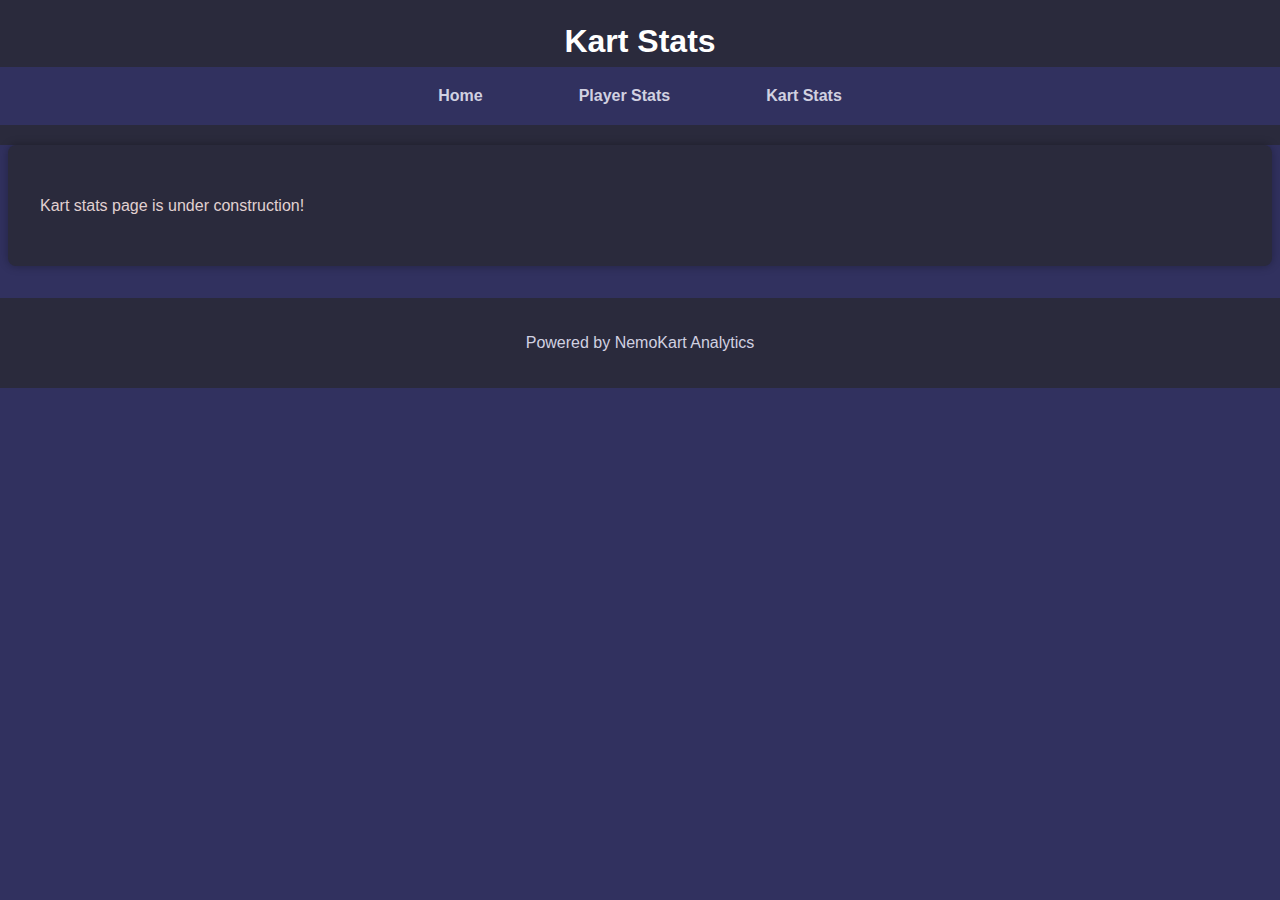
==== docs/kart_stats.html @ daa52da2 "added blank pages kart_stats, player_stats. added new styling with button headers. added responsive " ====
<!DOCTYPE html>
<html lang="en">
<head>
    <meta charset="UTF-8">
    <meta name="viewport" content="width=device-width, initial-scale=1.0">
    <title>Kart Stats - NemoKart Analysis</title>
    <link rel="stylesheet" href="assets/css/style.css">
</head>
<body>
    <header>
        <h1>Kart Stats</h1>
        <nav>
            <ul>
                <li><a href="index.html">Home</a></li>
                <li><a href="player_stats.html">Player Stats</a></li>
                <li><a href="kart_stats.html">Kart Stats</a></li>
            </ul>
        </nav>
    </header>

    <main>
        <p>Kart stats page is under construction!</p>
    </main>

    <footer>
        <p>Powered by NemoKart Analytics</p>
    </footer>
</body>
</html>
---- docs/assets/css/style.css ----
/* Body Styling */
body {
    font-family: Arial, sans-serif;
    margin: 0;
    padding: 0;
    line-height: 1.6;
    background-color: #31315f; /* Dark background */
    color: #e1d1d1; /* Subtle light text */
}

/* Header Styling */
header {
    background: #2a2a3c; /* Slightly lighter than the body */
    color: #fff;
    padding: 1rem 0;
    text-align: center;
    border-bottom: 4px solid #2a2a3c;
}

header h1 {
    margin: 0;
    font-size: 2rem;
}

header p {
    margin: 0.5rem 0;
}

/* Navigation Styling */
nav ul {
    display: flex;
    justify-content: center;
    background: #31315f; /* Slightly lighter bar background */
    padding: 1rem 0; /* Height of the bar */
    list-style: none;
    margin: 0;
}

nav ul li {
    margin: 0 1rem;
}

nav ul li a {
    color: #d1d1e1; /* Text color */
    text-decoration: none;
    font-weight: bold;
    padding: 1rem 2rem; /* Area for hover effect */
    border-radius: 5px;
    background-color: transparent; /* No background initially */
    transition: background-color 0.3s ease, color 0.3s ease; /* Smooth hover effect */
}

nav ul li a:hover {
    background-color: #0078d7; /* Blue background on hover */
    color: #fff; /* White text on hover for contrast */
}


/* Section Styling */
main {
    padding: 2rem;
    margin: 0 auto;
    max-width: 1200px;
    background: #2a2a3c; /* Matches header for consistency */
    box-shadow: 0 0 10px rgba(0, 0, 0, 0.3);
    border-radius: 8px;
}

/* Table Styling */
table {
    width: 55%; /* Default for larger screens */
    border-collapse: collapse;
    margin: 1rem 0;
    background-color: #1e1e2f;
}

/* Responsive Table Styling */
@media (max-width: 992px) {
    table {
        width: 75%; /* Medium-sized screens (between laptops and tablets) */
    }
}

/* Responsive Table Styling */
@media (max-width: 768px) {
    table {
        width: 90%; /* Make the table take more space on smaller screens */
    }
}

@media (max-width: 480px) {
    table {
        width: 100%; /* Full width on very small screens */
    }
}


table th, table td {
    border: 1px solid #444455; /* Subtle border for separation */
    padding: 0.75rem;
    text-align: center;
    color: #d1d1e1;
}

table th {
    background-color: #333344;
    color: #ffffff;
    font-weight: bold;
}

table tbody tr:nth-child(even) {
    background-color: #29293a; /* Alternate row color */
}

/* Dropdown Styling */
select {
    background-color: #29293a;
    color: #d1d1e1;
    border: 1px solid #444455;
    border-radius: 5px;
    padding: 0.5rem;
}

/* Footer Styling */
footer {
    text-align: center;
    padding: 1rem 0;
    background: #2a2a3c;
    color: #d1d1e1;
    margin-top: 2rem;
}
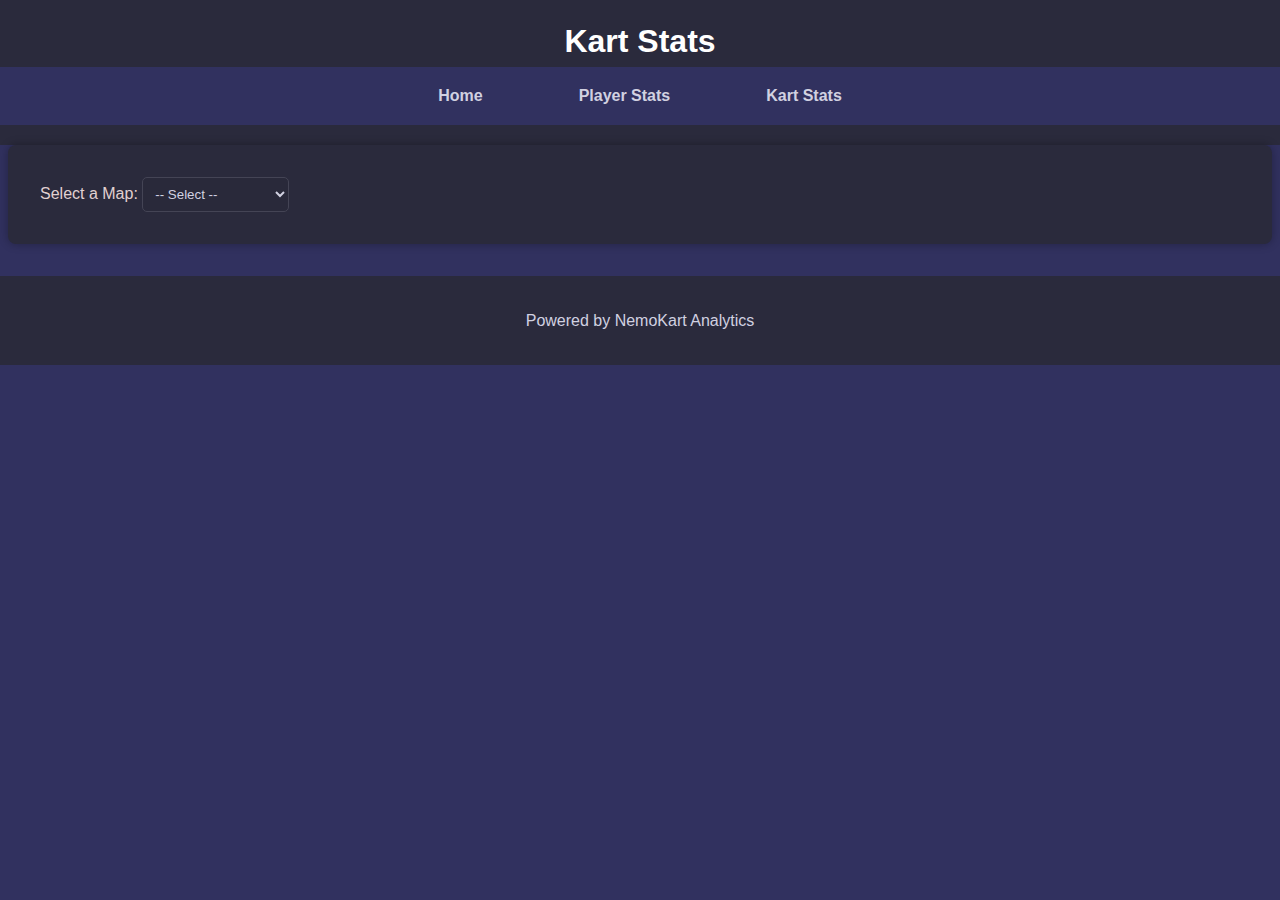
==== commit b27fe2b5: "finished adding plots" ====
--- a/docs/kart_stats.html
+++ b/docs/kart_stats.html
@@ -19,11 +19,21 @@
     </header>
 
     <main>
-        <p>Kart stats page is under construction!</p>
+        <div>
+            <label for="mapDropdown">Select a Map:</label>
+            <select id="mapDropdown">
+                <!-- Options will be populated dynamically -->
+            </select>
+        </div>
+        <div id="graphsContainer">
+            <!-- Graphs will be displayed here -->
+        </div>
     </main>
 
     <footer>
         <p>Powered by NemoKart Analytics</p>
     </footer>
+
+    <script src="assets/js/kart_stats.js"></script>
 </body>
 </html>
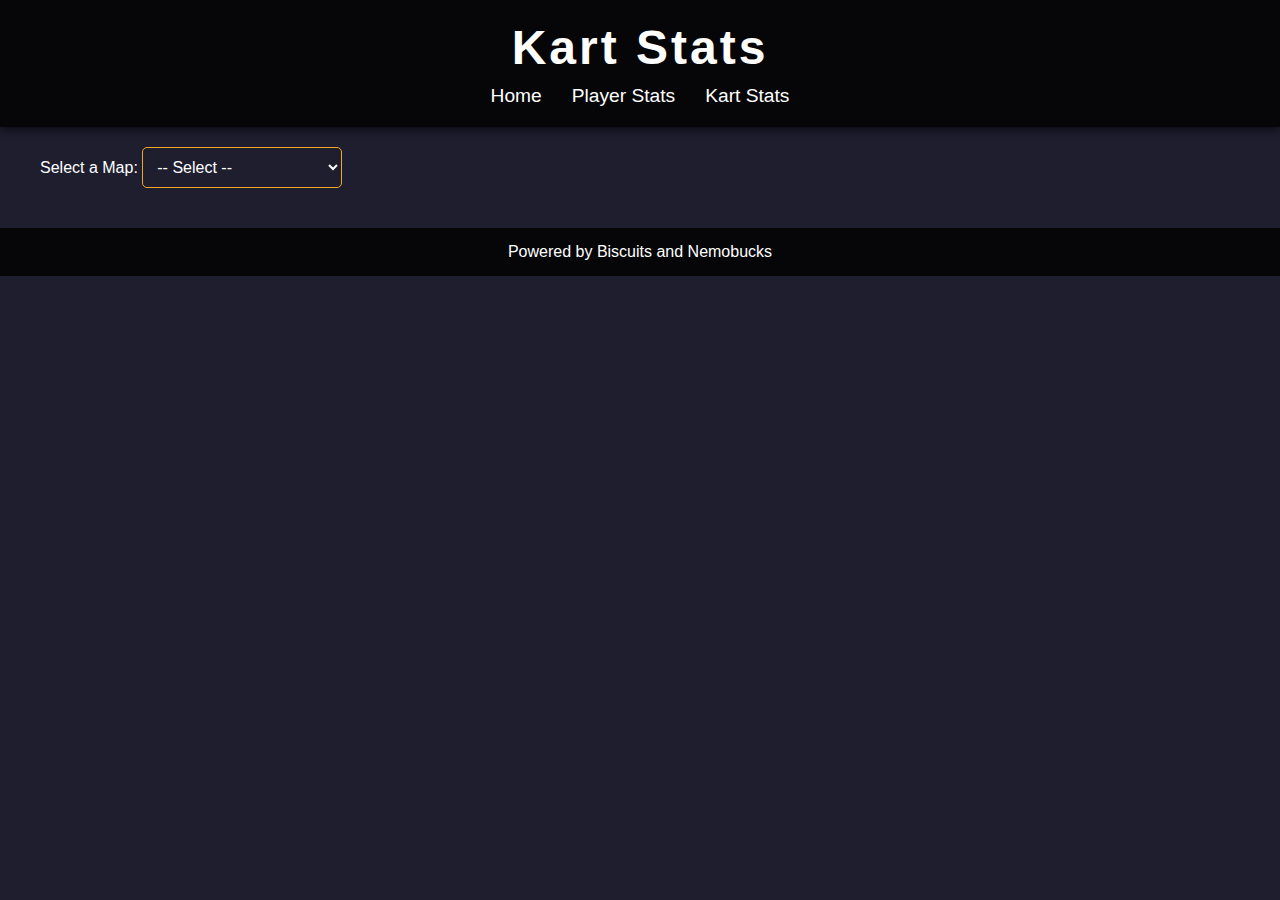
==== commit a76aa80e: "footer updated" ====
--- a/docs/kart_stats.html
+++ b/docs/kart_stats.html
@@ -31,7 +31,7 @@
     </main>
 
     <footer>
-        <p>Powered by NemoKart Analytics</p>
+        <p>Powered by Biscuits and Nemobucks</p>
     </footer>
 
     <script src="assets/js/kart_stats.js"></script>
--- a/docs/assets/css/style.css
+++ b/docs/assets/css/style.css
@@ -1,131 +1,137 @@
-/* Body Styling */
-body {
-    font-family: Arial, sans-serif;
+/* General Reset */
+body, h1, h2, h3, p, ul, li, a {
     margin: 0;
     padding: 0;
-    line-height: 1.6;
-    background-color: #31315f; /* Dark background */
-    color: #e1d1d1; /* Subtle light text */
+    box-sizing: border-box;
 }
 
-/* Header Styling */
+/* Background Video */
+body {
+    font-family: 'Arial', sans-serif;
+    color: white;
+    background-color: #1e1e2f;
+    overflow-x: hidden;
+}
+
+video#background-video {
+    position: fixed;
+    right: 0;
+    bottom: 0;
+    min-width: 100%;
+    min-height: 100%;
+    z-index: -1;
+    filter: brightness(50%);
+}
+
+/* Header */
 header {
-    background: #2a2a3c; /* Slightly lighter than the body */
-    color: #fff;
-    padding: 1rem 0;
     text-align: center;
-    border-bottom: 4px solid #2a2a3c;
+    padding: 20px;
+    background: rgba(0, 0, 0, 0.8);
+    box-shadow: 0px 4px 8px rgba(0, 0, 0, 0.5);
 }
 
 header h1 {
-    margin: 0;
-    font-size: 2rem;
+    color: #fff;
+    font-size: 3em;
+    letter-spacing: 3px;
 }
 
-header p {
-    margin: 0.5rem 0;
-}
-
-/* Navigation Styling */
 nav ul {
+    list-style-type: none;
     display: flex;
     justify-content: center;
-    background: #31315f; /* Slightly lighter bar background */
-    padding: 1rem 0; /* Height of the bar */
-    list-style: none;
-    margin: 0;
+    margin-top: 10px;
 }
 
 nav ul li {
-    margin: 0 1rem;
+    margin: 0 15px;
 }
 
 nav ul li a {
-    color: #d1d1e1; /* Text color */
     text-decoration: none;
-    font-weight: bold;
-    padding: 1rem 2rem; /* Area for hover effect */
-    border-radius: 5px;
-    background-color: transparent; /* No background initially */
-    transition: background-color 0.3s ease, color 0.3s ease; /* Smooth hover effect */
+    color: white;
+    font-size: 1.2em;
+    transition: color 0.3s ease;
 }
 
 nav ul li a:hover {
-    background-color: #0078d7; /* Blue background on hover */
-    color: #fff; /* White text on hover for contrast */
+    color: #f5a623;
 }
-
 
 /* Section Styling */
 main {
-    padding: 2rem;
-    margin: 0 auto;
+    padding: 20px;
     max-width: 1200px;
-    background: #2a2a3c; /* Matches header for consistency */
-    box-shadow: 0 0 10px rgba(0, 0, 0, 0.3);
-    border-radius: 8px;
+    margin: auto;
+}
+
+h2 {
+    margin-bottom: 20px;
+    font-size: 2em;
+    text-align: center;
+    animation: fadeIn 1s ease-out;
 }
 
 /* Table Styling */
 table {
-    width: 55%; /* Default for larger screens */
+    width: 100%;
+    margin: 20px 0;
     border-collapse: collapse;
-    margin: 1rem 0;
-    background-color: #1e1e2f;
+    background: rgba(255, 255, 255, 0.1);
+    box-shadow: 0 2px 10px rgba(0, 0, 0, 0.5);
 }
 
-/* Responsive Table Styling */
-@media (max-width: 992px) {
-    table {
-        width: 75%; /* Medium-sized screens (between laptops and tablets) */
-    }
-}
-
-/* Responsive Table Styling */
-@media (max-width: 768px) {
-    table {
-        width: 90%; /* Make the table take more space on smaller screens */
-    }
-}
-
-@media (max-width: 480px) {
-    table {
-        width: 100%; /* Full width on very small screens */
-    }
-}
-
-
 table th, table td {
-    border: 1px solid #444455; /* Subtle border for separation */
-    padding: 0.75rem;
     text-align: center;
-    color: #d1d1e1;
+    padding: 12px;
+    border: 1px solid rgba(255, 255, 255, 0.2);
 }
 
 table th {
-    background-color: #333344;
-    color: #ffffff;
-    font-weight: bold;
+    background: rgba(0, 0, 0, 0.8);
+    color: #f5a623;
+    font-size: 1.2em;
 }
 
-table tbody tr:nth-child(even) {
-    background-color: #29293a; /* Alternate row color */
+table tbody tr:hover {
+    background-color: rgba(255, 255, 255, 0.1);
+    cursor: pointer;
+    transition: background-color 0.3s ease;
 }
 
 /* Dropdown Styling */
 select {
-    background-color: #29293a;
-    color: #d1d1e1;
-    border: 1px solid #444455;
+    width: 200px;
+    padding: 10px;
+    font-size: 1em;
+    border: 1px solid #f5a623;
     border-radius: 5px;
-    padding: 0.5rem;
+    background-color: #1e1e2f;
+    color: white;
 }
 
-/* Footer Styling */
+select:focus {
+    outline: none;
+    border-color: #f5a623;
+}
+
+/* Animations */
+@keyframes fadeIn {
+    from {
+        opacity: 0;
+    }
+    to {
+        opacity: 1;
+    }
+}
+
+/* Footer */
 footer {
     text-align: center;
-    padding: 1rem 0;
-    background: #2a2a3c;
-    color: #d1d1e1;
-    margin-top: 2rem;
+    padding: 15px;
+    background: rgba(0, 0, 0, 0.8);
+    color: white;
+    position: relative;
+    margin-top: 20px;
 }
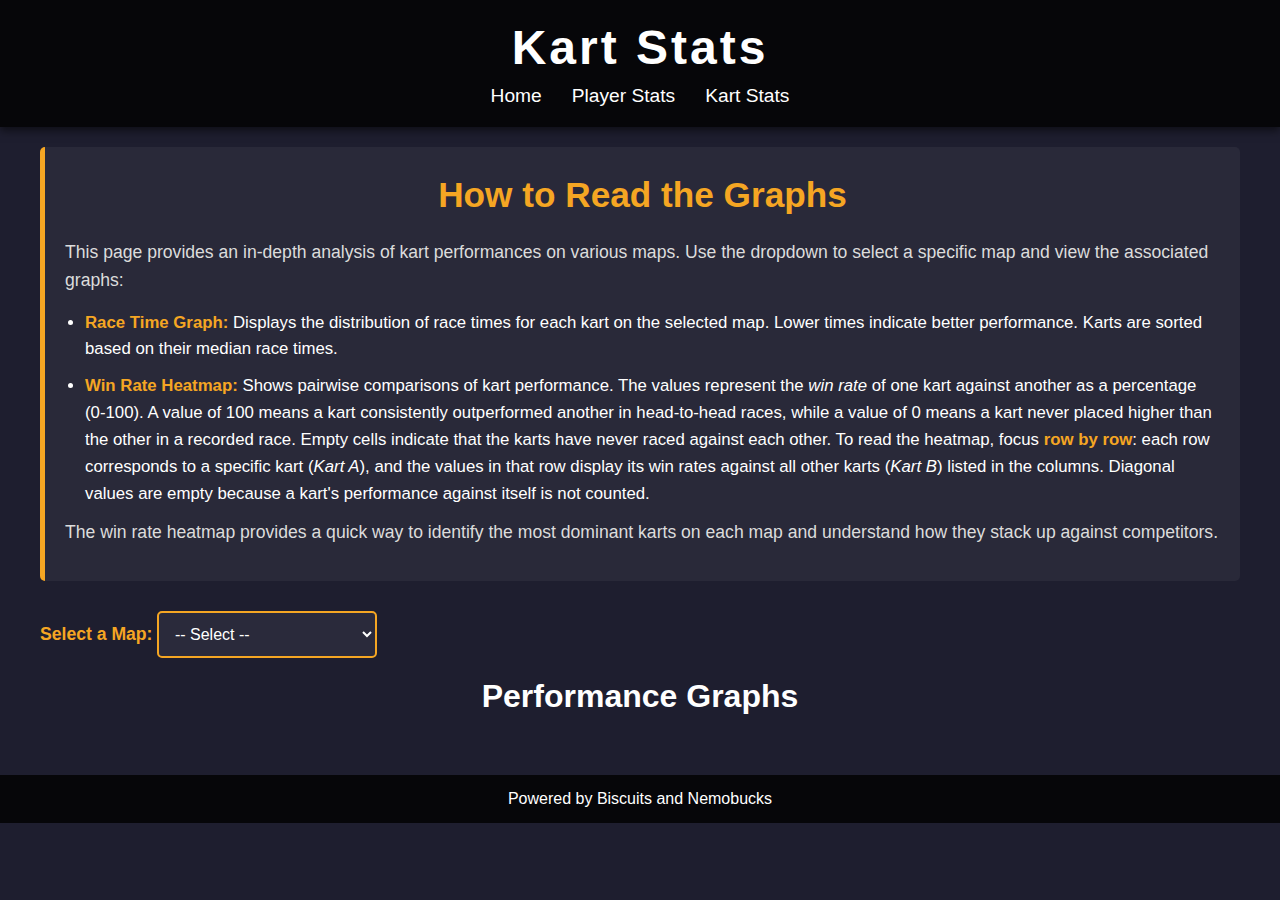
==== commit e74f1d4a: "updated kart_stats html page to show explanaiton on kart reading at the top and updated style to mak" ====
--- a/docs/kart_stats.html
+++ b/docs/kart_stats.html
@@ -13,21 +13,55 @@
             <ul>
                 <li><a href="index.html">Home</a></li>
                 <li><a href="player_stats.html">Player Stats</a></li>
-                <li><a href="kart_stats.html">Kart Stats</a></li>
+                <li><a href="kart_stats.html" class="active">Kart Stats</a></li>
             </ul>
         </nav>
     </header>
 
     <main>
+        <!-- Introductory Text -->
+        <section id="intro">
+            <h2>How to Read the Graphs</h2>
+            <p>
+                This page provides an in-depth analysis of kart performances on various maps. Use the dropdown to 
+                select a specific map and view the associated graphs:
+            </p>
+            <ul>
+                <li>
+                    <strong>Race Time Graph:</strong> Displays the distribution of race times for each kart on the selected map. 
+                    Lower times indicate better performance. Karts are sorted based on their median race times.
+                </li>
+                <li>
+                    <strong>Win Rate Heatmap:</strong> Shows pairwise comparisons of kart performance. The values represent 
+                    the <em>win rate</em> of one kart against another as a percentage (0-100). A value of 100 means a kart 
+                    consistently outperformed another in head-to-head races, while a value of 0 means a kart never placed higher than the other in a recorded race. 
+                    Empty cells indicate that the karts have never raced against each other. To read the heatmap, focus <strong>row by row</strong>: each row 
+                    corresponds to a specific kart (<em>Kart A</em>), and the values in that row display its win rates 
+                    against all other karts (<em>Kart B</em>) listed in the columns. Diagonal values are empty because 
+                    a kart's performance against itself is not counted.
+                </li>
+            </ul>
+            <p>
+                The win rate heatmap provides a quick way to identify the most dominant karts on each map and 
+                understand how they stack up against competitors.
+            </p>
+        </section>
+
+        <!-- Dropdown -->
         <div>
-            <label for="mapDropdown">Select a Map:</label>
+            <label for="mapDropdown"><strong>Select a Map:</strong></label>
             <select id="mapDropdown">
                 <!-- Options will be populated dynamically -->
             </select>
         </div>
-        <div id="graphsContainer">
-            <!-- Graphs will be displayed here -->
-        </div>
+
+        <!-- Graphs Container -->
+        <section id="graphs">
+            <h2>Performance Graphs</h2>
+            <div id="graphsContainer">
+                <!-- Graphs will be displayed dynamically here -->
+            </div>
+        </section>
     </main>
 
     <footer>
--- a/docs/assets/css/style.css
+++ b/docs/assets/css/style.css
@@ -135,3 +135,70 @@
     position: relative;
     margin-top: 20px;
 }
+
+/* General Section Text Styling */
+#intro {
+    background-color: rgba(255, 255, 255, 0.05); /* Light translucent background */
+    padding: 20px;
+    margin-bottom: 30px;
+    border-left: 5px solid #f5a623; /* Highlighted left border */
+    border-radius: 5px;
+    line-height: 1.6;
+    animation: fadeIn 1s ease-out;
+}
+
+#intro h2 {
+    font-size: 2.2em;
+    font-weight: bold;
+    color: #f5a623; /* Accent color */
+    margin-bottom: 15px;
+    text-align: center;
+}
+
+#intro p {
+    font-size: 1.1em;
+    color: #dcdcdc;
+    margin-bottom: 15px;
+}
+
+#intro ul {
+    margin-left: 20px;
+    font-size: 1.05em;
+    color: #ffffff;
+}
+
+#intro ul li {
+    margin-bottom: 10px;
+}
+
+#intro ul li strong {
+    color: #f5a623; /* Highlighted terms */
+}
+
+/* Label and Dropdown Styling */
+label[for="mapDropdown"] {
+    font-size: 1.1em;
+    color: #f5a623;
+    font-weight: bold;
+    display: inline-block;
+    margin-bottom: 10px;
+}
+
+#mapDropdown {
+    width: 220px;
+    padding: 12px;
+    font-size: 1em;
+    margin-bottom: 20px;
+    border: 2px solid #f5a623;
+    background-color: #2a2a3b;
+    color: #ffffff;
+    border-radius: 5px;
+    transition: all 0.3s ease;
+}
+
+#mapDropdown:hover,
+#mapDropdown:focus {
+    border-color: #ffcc00;
+    outline: none;
+    box-shadow: 0 0 10px rgba(245, 166, 35, 0.5);
+}
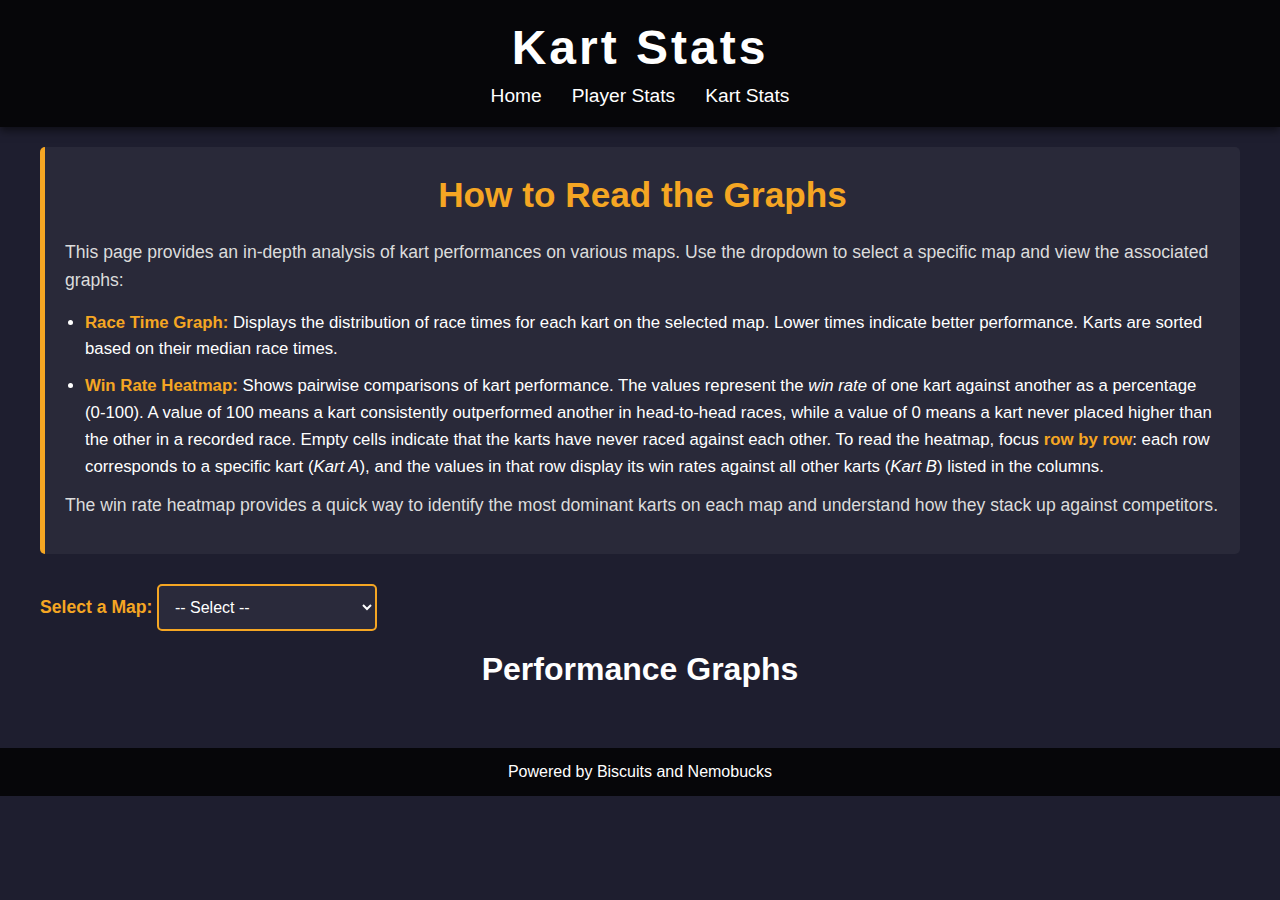
==== commit 63e2a31b: "removed diagonal values explanation in heatmap graph reading guide in kart_stats.html (now 50% was b" ====
--- a/docs/kart_stats.html
+++ b/docs/kart_stats.html
@@ -37,8 +37,7 @@
                     consistently outperformed another in head-to-head races, while a value of 0 means a kart never placed higher than the other in a recorded race. 
                     Empty cells indicate that the karts have never raced against each other. To read the heatmap, focus <strong>row by row</strong>: each row 
                     corresponds to a specific kart (<em>Kart A</em>), and the values in that row display its win rates 
-                    against all other karts (<em>Kart B</em>) listed in the columns. Diagonal values are empty because 
-                    a kart's performance against itself is not counted.
+                    against all other karts (<em>Kart B</em>) listed in the columns.
                 </li>
             </ul>
             <p>
--- a/docs/assets/css/style.css
+++ b/docs/assets/css/style.css
@@ -202,3 +202,70 @@
     outline: none;
     box-shadow: 0 0 10px rgba(245, 166, 35, 0.5);
 }
+
+/* Dropdown Label Styling */
+label {
+    font-size: 1.2em;
+    font-weight: bold;
+    color: #f5a623; /* Orange color for the label */
+    margin-bottom: 10px;
+    display: block;
+}
+
+/* Dropdown Styling */
+select {
+    width: 250px; /* Consistent width for dropdowns */
+    padding: 10px;
+    font-size: 1em;
+    border: 1px solid #f5a623; /* Orange border */
+    border-radius: 5px;
+    background-color: #1e1e2f; /* Dark background */
+    color: white; /* White text */
+    cursor: pointer;
+    transition: all 0.3s ease;
+}
+
+select:focus {
+    outline: none;
+    border-color: #f5a623;
+    box-shadow: 0px 0px 8px #f5a623;
+}
+
+/* Add spacing for dropdown containers */
+section select {
+    margin-top: 5px;
+    margin-bottom: 20px;
+}
+
+/* Flex Container for Labels and Dropdowns */
+.dropdown-container {
+    display: flex;
+    align-items: center; /* Vertically center label and dropdown */
+    margin-bottom: 20px;
+}
+
+.dropdown-container label {
+    font-size: 1.2em;
+    font-weight: bold;
+    color: #f5a623; /* Orange color for label */
+    margin-right: 10px; /* Spacing between label and dropdown */
+    white-space: nowrap; /* Prevent label text from wrapping */
+}
+
+.dropdown-container select {
+    width: 250px;
+    padding: 10px;
+    font-size: 1em;
+    border: 1px solid #f5a623;
+    border-radius: 5px;
+    background-color: #1e1e2f;
+    color: white;
+    cursor: pointer;
+    transition: all 0.3s ease;
+}
+
+.dropdown-container select:focus {
+    outline: none;
+    border-color: #f5a623;
+    box-shadow: 0px 0px 8px #f5a623;
+}
